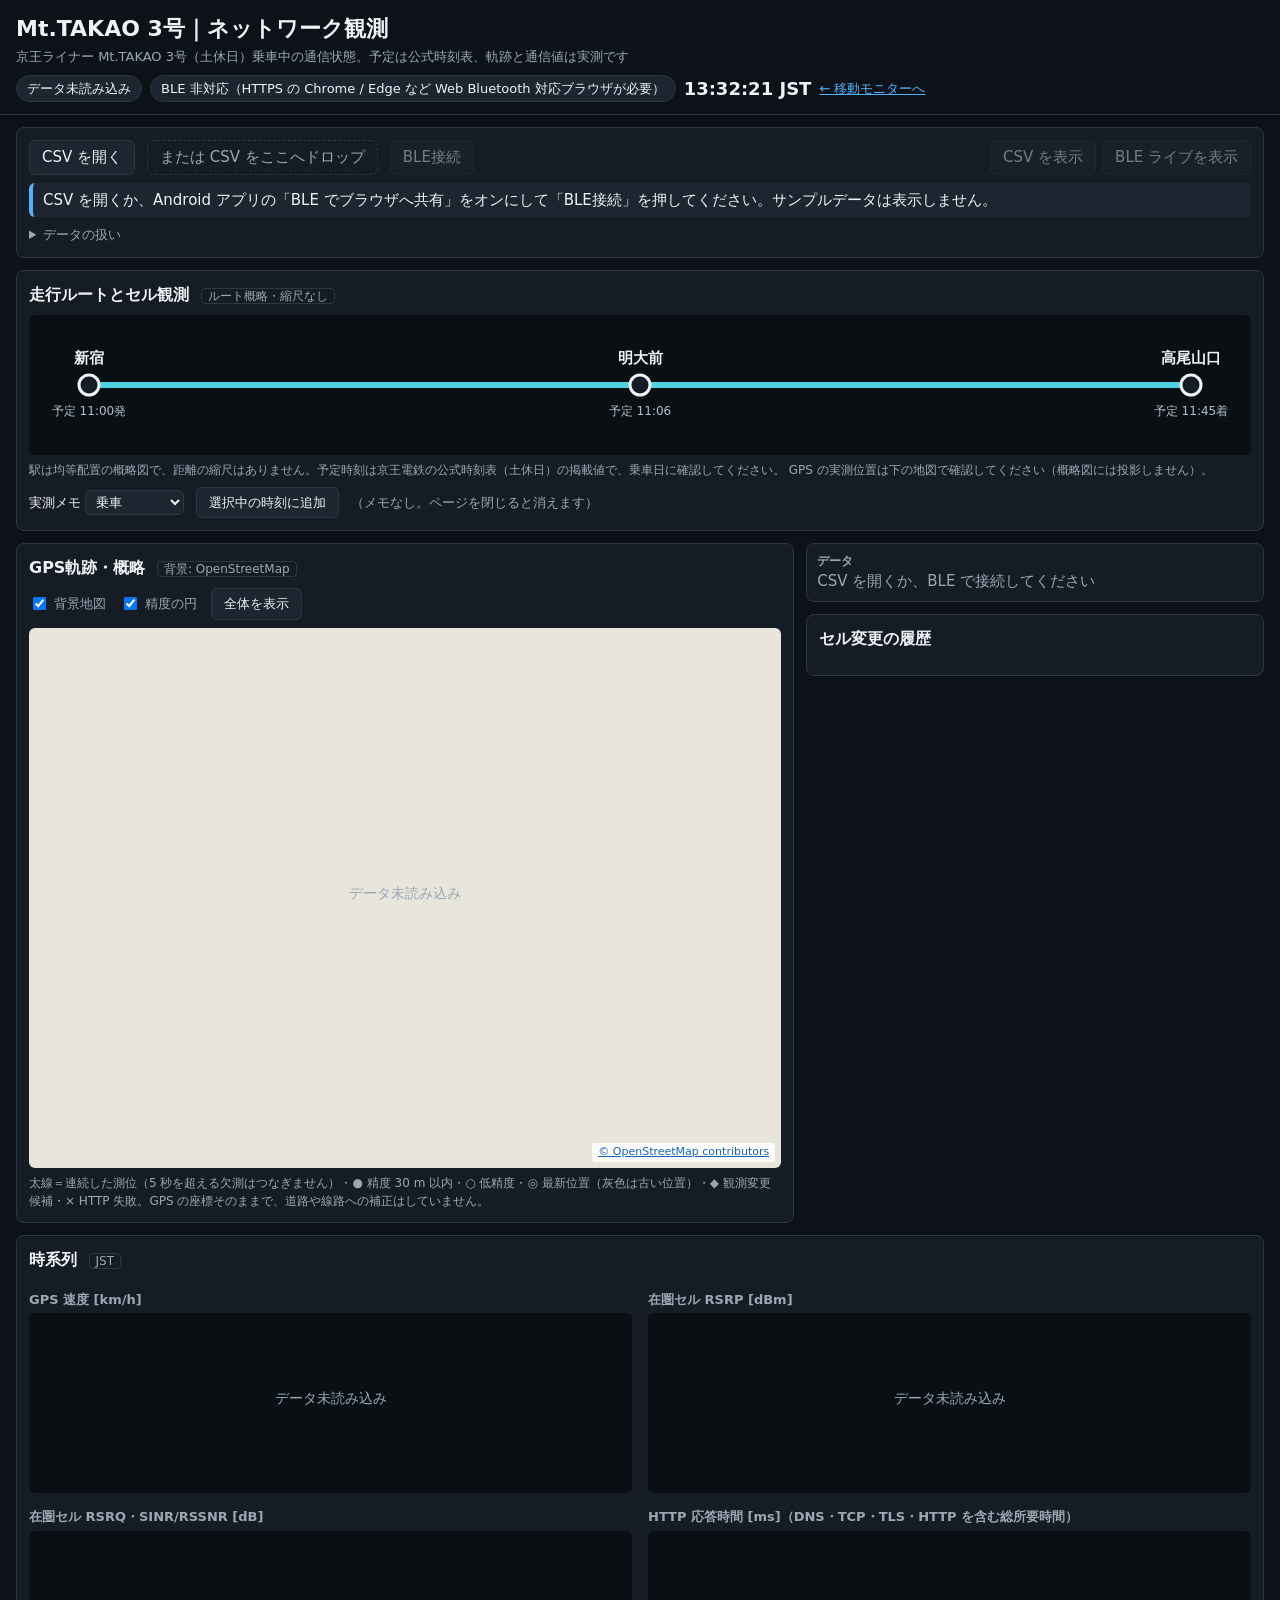
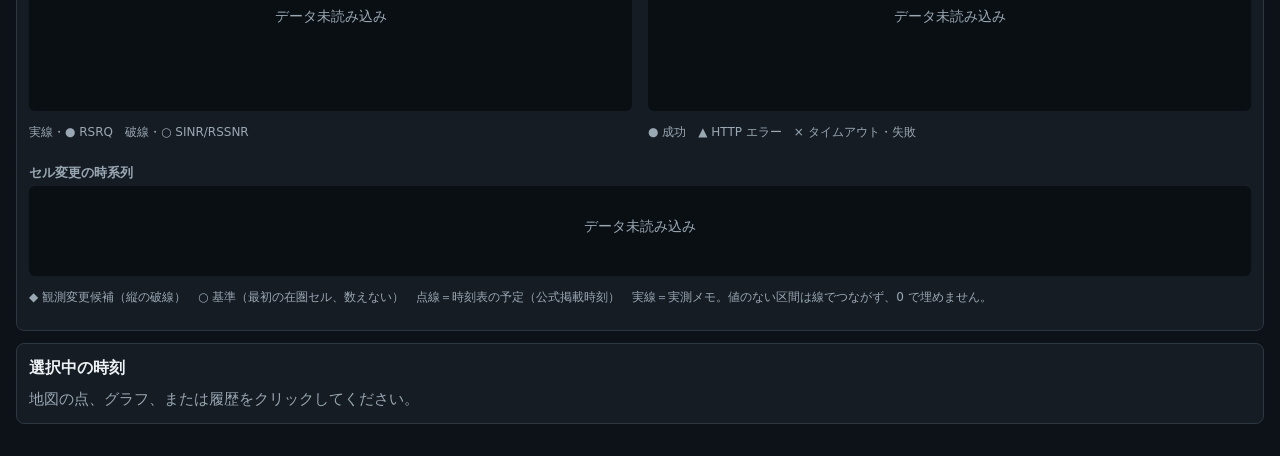
==== web/csv-visualizer/keio-mttakao3/index.html @ 000afdfd "webアプリ ble化" ====
<!doctype html>
<html lang="ja">
<head>
<meta charset="utf-8">
<meta name="viewport" content="width=device-width, initial-scale=1">
<!-- Scripts only from this site; images only from this site and OpenStreetMap tiles; no fetch/XHR/WebSocket. -->
<meta http-equiv="Content-Security-Policy" content="default-src 'none'; script-src 'self'; style-src 'self'; img-src 'self' data: https://tile.openstreetmap.org; connect-src 'none'; form-action 'none'; base-uri 'none'">
<!-- OSM's tile policy expects a Referer; send only the origin. -->
<meta name="referrer" content="strict-origin-when-cross-origin">
<title>Mt.TAKAO 3号｜ネットワーク観測</title>
<link rel="stylesheet" href="../assets/style.css">
</head>
<body>
<noscript>このページの表示には JavaScript が必要です。</noscript>
<script src="../assets/core.js"></script>
<script src="../assets/app.js"></script>
<script src="../assets/page-mttakao3.js"></script>
</body>
</html>
---- web/csv-visualizer/assets/style.css ----
/* Dark, projection-friendly dashboard. Colours have fixed roles; shapes/labels back them up. */
:root {
  --bg: #0d1218; --panel: #151c24; --panel2: #1d2630; --line: #2c3742; --fg: #eef2f5; --muted: #9aa8b4;
  --canvas: #0a0f14;
  --gps: #4dd0e1; --rsrp: #5fd38d; --rsrq: #c39bff; --snr: #f2c94c; --http: #4fb3ff;
  --change: #ffb347; --serving: #5fd38d; --bad: #ff6b6b; --warn: #f2c94c; --plan: #b0bec5; --memo: #ff8ad8;
}
* { box-sizing: border-box; }
html, body { margin: 0; background: var(--bg); color: var(--fg); }
body { font: 15px/1.5 system-ui, -apple-system, "Hiragino Sans", "Noto Sans JP", sans-serif; }
a { color: var(--http); }
h1 { font-size: 22px; margin: 0; }
h2 { font-size: 16px; margin: 0 0 8px; }
h3 { font-size: 13px; margin: 10px 0 4px; color: var(--muted); font-weight: 600; }
.sub { color: var(--muted); font-size: 13px; margin: 2px 0 0; }
.small { font-size: 12px; }
.muted { color: var(--muted); }
.hidden { display: none !important; }
header.top { display: flex; flex-wrap: wrap; justify-content: space-between; gap: 8px 16px; align-items: center;
  padding: 12px 16px; border-bottom: 1px solid var(--line); position: sticky; top: 0; background: var(--bg); z-index: 5; }
.status { display: flex; flex-wrap: wrap; gap: 8px; align-items: center; }
.badge { border: 1px solid var(--line); border-radius: 999px; padding: 3px 10px; font-size: 13px; background: var(--panel2); }
.badge.csv { border-color: var(--http); }
.badge.ble, .badge.ok { border-color: var(--serving); color: var(--serving); }
.badge.warn { border-color: var(--warn); color: var(--warn); }
.clock { font-variant-numeric: tabular-nums; font-size: 18px; font-weight: 700; }
.pagelink { font-size: 13px; }
main { padding: 12px 16px 32px; display: grid; gap: 12px; max-width: 1600px; margin: 0 auto; }
.panel { background: var(--panel); border: 1px solid var(--line); border-radius: 8px; padding: 12px; min-width: 0; }
.loadrow { display: flex; flex-wrap: wrap; gap: 8px 12px; align-items: center; }
.filebtn { background: var(--panel2); border: 1px solid var(--line); border-radius: 6px; padding: 5px 12px; cursor: pointer; }
.filebtn input { display: none; }
.drop { border: 1px dashed var(--line); border-radius: 6px; padding: 5px 12px; color: var(--muted); }
.drop.over { border-color: var(--http); color: var(--fg); }
button { background: var(--panel2); color: var(--fg); border: 1px solid var(--line); border-radius: 6px; padding: 5px 12px; font: inherit; cursor: pointer; }
button:hover:not(:disabled) { border-color: var(--http); }
button:disabled { opacity: .45; cursor: default; }
button.active { border-color: var(--serving); color: var(--serving); }
.viewswitch { display: inline-flex; gap: 6px; margin-left: auto; }
.msg { margin: 8px 0 0; padding: 6px 10px; border-radius: 6px; background: var(--panel2); border-left: 4px solid var(--http); }
.msg.warn { border-left-color: var(--warn); }
.msg.bad { border-left-color: var(--bad); }
.privacy { margin-top: 8px; color: var(--muted); font-size: 13px; }
.privacy summary { cursor: pointer; }
.tag { font-size: 12px; font-weight: 500; color: var(--muted); border: 1px solid var(--line); border-radius: 4px; padding: 0 6px; margin-left: 6px; }
.grid { display: grid; grid-template-columns: minmax(0, 1.7fr) minmax(300px, 1fr); gap: 12px; }
@media (max-width: 980px) { .grid { grid-template-columns: 1fr; } }
.side { display: grid; gap: 12px; align-content: start; min-width: 0; }
.toolbar { display: flex; flex-wrap: wrap; gap: 6px 14px; align-items: center; margin-bottom: 8px; font-size: 13px; color: var(--muted); }
.toolbar label { display: inline-flex; gap: 5px; align-items: center; }
canvas { display: block; width: 100%; border-radius: 6px; background: var(--canvas); }
.mapwrap { position: relative; }
#map { height: 540px; touch-action: none; cursor: grab; }
@media (max-width: 600px) { #map { height: 360px; } }
.attribution { position: absolute; right: 6px; bottom: 6px; background: rgba(255,255,255,.9); color: #222; font-size: 11px; padding: 1px 6px; border-radius: 3px; }
.attribution a { color: #1565c0; }
.maperror { position: absolute; left: 50%; top: 8px; transform: translateX(-50%); background: rgba(13,18,24,.9); color: #fff; font-size: 12px; padding: 3px 10px; border-radius: 4px; }
.legend { font-size: 12px; color: var(--muted); margin: 6px 0 0; }
.cards { display: grid; grid-template-columns: repeat(auto-fill, minmax(150px, 1fr)); gap: 8px; }
.card { background: var(--panel); border: 1px solid var(--line); border-radius: 8px; padding: 8px 10px; min-width: 0; }
.card.wide { grid-column: 1 / -1; }
.card b { display: block; font-size: 12px; color: var(--muted); font-weight: 600; }
.card span { font-size: 20px; font-weight: 700; font-variant-numeric: tabular-nums; overflow-wrap: anywhere; }
.card.dim span { color: var(--muted); }
.nodata { color: var(--muted); font-size: 15px !important; font-weight: 500 !important; }
.stale { color: var(--bad); }
.history { max-height: 280px; overflow: auto; }
table { border-collapse: collapse; width: 100%; font-size: 13px; font-variant-numeric: tabular-nums; }
th, td { text-align: left; padding: 4px 6px; border-bottom: 1px solid var(--line); vertical-align: top; }
th { color: var(--muted); font-weight: 600; position: sticky; top: 0; background: var(--panel); }
tr.clickable { cursor: pointer; }
tr.clickable:hover, tr.selected { background: var(--panel2); }
.chip { display: inline-block; padding: 0 6px; border-radius: 3px; font-size: 12px; border: 1px solid currentColor; }
.chip.switched { color: var(--change); }
.chip.baseline { color: var(--serving); }
.chip.indeterminate { color: var(--muted); }
.charts { display: grid; grid-template-columns: repeat(2, minmax(0, 1fr)); gap: 4px 16px; }
@media (max-width: 900px) { .charts { grid-template-columns: 1fr; } }
.chart { height: 180px; cursor: crosshair; }
.chart.lane { height: 90px; }
.route-canvas { height: 140px; }
.routenote { font-size: 12px; color: var(--muted); margin-top: 6px; }
.markerrow { display: flex; flex-wrap: wrap; gap: 8px 12px; align-items: center; margin-top: 8px; font-size: 13px; }
select { background: var(--panel2); color: var(--fg); border: 1px solid var(--line); border-radius: 5px; padding: 3px 6px; font: inherit; }
dl { display: grid; grid-template-columns: auto 1fr; gap: 3px 12px; margin: 0; }
dt { color: var(--muted); }
dd { margin: 0; }
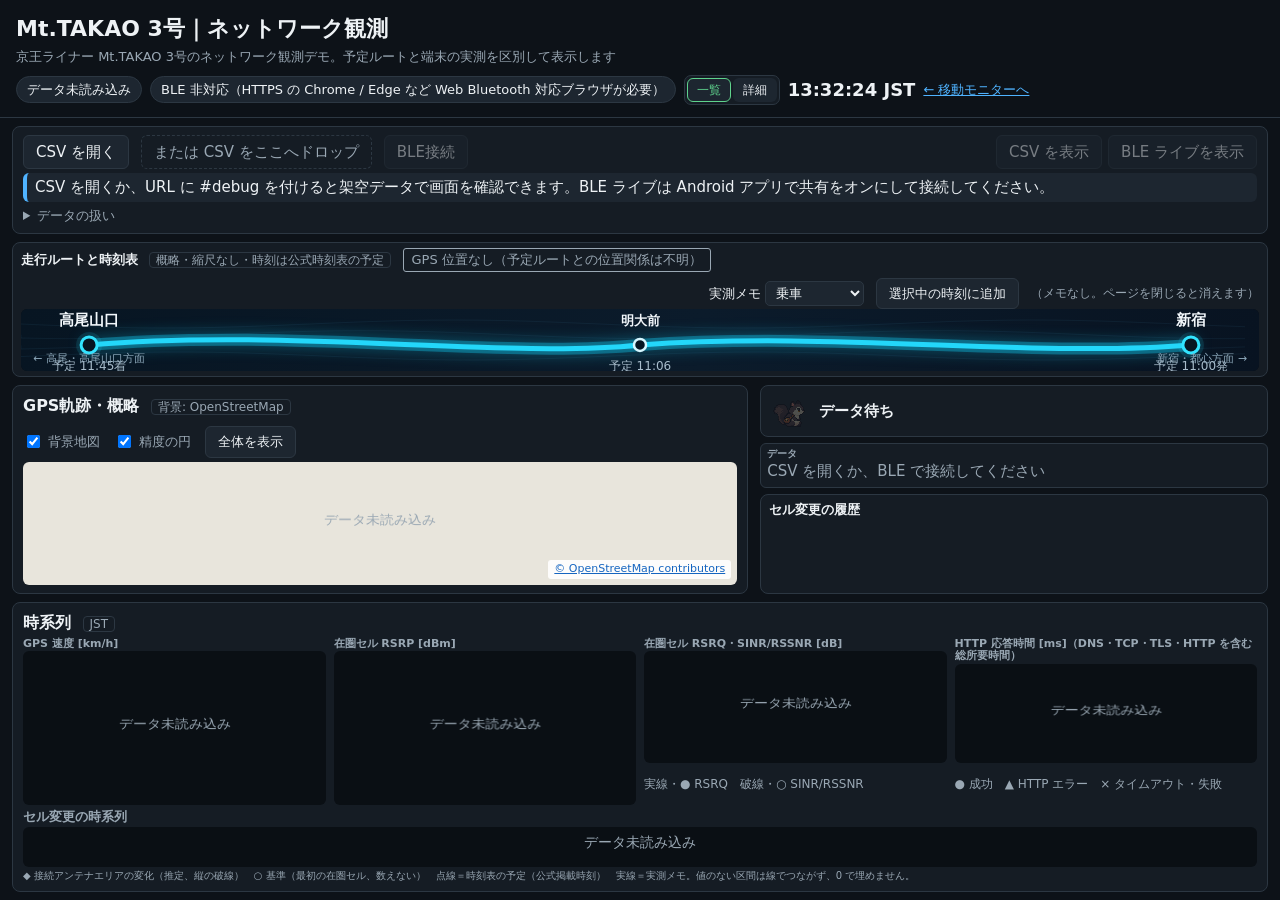
==== commit 7de9debc: "webアプリ 再生機能" ====
--- a/web/csv-visualizer/keio-mttakao3/index.html
+++ b/web/csv-visualizer/keio-mttakao3/index.html
@@ -13,6 +13,7 @@
 <body>
 <noscript>このページの表示には JavaScript が必要です。</noscript>
 <script src="../assets/core.js"></script>
+<script src="../assets/demo-data.js"></script>
 <script src="../assets/app.js"></script>
 <script src="../assets/page-mttakao3.js"></script>
 </body>
--- a/web/csv-visualizer/assets/style.css
+++ b/web/csv-visualizer/assets/style.css
@@ -19,10 +19,14 @@
 header.top { display: flex; flex-wrap: wrap; justify-content: space-between; gap: 8px 16px; align-items: center;
   padding: 12px 16px; border-bottom: 1px solid var(--line); position: sticky; top: 0; background: var(--bg); z-index: 5; }
 .status { display: flex; flex-wrap: wrap; gap: 8px; align-items: center; }
+.dashboard-switch { display: inline-flex; gap: 2px; padding: 2px; border: 1px solid var(--line); border-radius: 7px; background: var(--panel); }
+.dashboard-switch button { padding: 2px 9px; border-color: transparent; font-size: 12px; }
+.dashboard-switch button.active { background: var(--panel2); border-color: var(--serving); color: var(--serving); }
 .badge { border: 1px solid var(--line); border-radius: 999px; padding: 3px 10px; font-size: 13px; background: var(--panel2); }
 .badge.csv { border-color: var(--http); }
 .badge.ble, .badge.ok { border-color: var(--serving); color: var(--serving); }
 .badge.warn { border-color: var(--warn); color: var(--warn); }
+.badge.demo-badge { border-color: var(--change); color: var(--change); }
 .clock { font-variant-numeric: tabular-nums; font-size: 18px; font-weight: 700; }
 .pagelink { font-size: 13px; }
 main { padding: 12px 16px 32px; display: grid; gap: 12px; max-width: 1600px; margin: 0 auto; }
@@ -78,10 +82,84 @@
 @media (max-width: 900px) { .charts { grid-template-columns: 1fr; } }
 .chart { height: 180px; cursor: crosshair; }
 .chart.lane { height: 90px; }
-.route-canvas { height: 140px; }
+.route-canvas { height: 104px; margin-top: 4px; }
 .routenote { font-size: 12px; color: var(--muted); margin-top: 6px; }
 .markerrow { display: flex; flex-wrap: wrap; gap: 8px 12px; align-items: center; margin-top: 8px; font-size: 13px; }
 select { background: var(--panel2); color: var(--fg); border: 1px solid var(--line); border-radius: 5px; padding: 3px 6px; font: inherit; }
 dl { display: grid; grid-template-columns: auto 1fr; gap: 3px 12px; margin: 0; }
 dt { color: var(--muted); }
 dd { margin: 0; }
+.character { display: flex; gap: 12px; align-items: center; }
+.sprite { width: 96px; height: 96px; flex: none; image-rendering: pixelated; background: transparent; }
+/* Plain-language explanation under each radio metric (always visible). */
+.help { font-size: 12px; color: var(--muted); margin-top: 2px; line-height: 1.35; }
+.card-note { grid-column: 1 / -1; font-size: 12px; color: var(--muted); margin: 0; }
+.routehead { display: flex; flex-wrap: wrap; gap: 6px 12px; align-items: center; }
+.routehead h2 { margin: 0; }
+.routestatus { font-size: 13px !important; padding: 1px 8px; color: var(--muted); }
+.routestatus.off { color: var(--warn); }
+.routestatus.near { color: var(--serving); }
+.routehead .markerrow { margin-top: 0; margin-left: auto; }
+.routenote { font-size: 12px; color: var(--muted); }
+.routenote summary { cursor: pointer; }
+
+/* The overview is a true viewport dashboard on desktop. Small screens keep natural scrolling. */
+@media (min-width: 1000px) and (min-height: 760px) {
+  body.dashboard-overview { height: 100vh; overflow: hidden; }
+  body.dashboard-overview main {
+    height: calc(100vh - var(--topbar-height, 76px)); max-width: none; padding: 8px 12px; gap: 8px; overflow: hidden;
+    grid-template-rows: auto minmax(0, .82fr) minmax(0, 1.18fr);
+  }
+  body.dashboard-overview.has-route main { grid-template-rows: auto auto minmax(0, .72fr) minmax(0, 1fr); }
+  body.dashboard-overview .panel { padding: 8px 10px; }
+  body.dashboard-overview .loader .msg { margin-top: 4px; padding: 3px 8px; }
+  body.dashboard-overview .privacy { margin-top: 4px; }
+  body.dashboard-overview .grid { min-height: 0; grid-template-columns: minmax(0, 1.45fr) minmax(400px, 1fr); }
+  body.dashboard-overview .mappanel { display: flex; flex-direction: column; min-height: 0; }
+  body.dashboard-overview .mappanel .toolbar { margin-bottom: 4px; }
+  body.dashboard-overview .mapwrap { flex: 1; min-height: 0; }
+  body.dashboard-overview #map { height: 100%; }
+  body.dashboard-overview .legend { display: none; }
+  body.dashboard-overview .side { min-height: 0; overflow: hidden; align-content: stretch; grid-template-rows: auto auto minmax(0, 1fr); gap: 6px; }
+  body.dashboard-overview .character { padding: 4px 8px; gap: 8px; min-height: 48px; }
+  body.dashboard-overview .sprite { width: 42px; height: 42px; }
+  body.dashboard-overview .character .small.muted:last-child { display: none; }
+  body.dashboard-overview .cards { grid-template-columns: repeat(4, minmax(0, 1fr)); gap: 4px; }
+  body.dashboard-overview .card { padding: 4px 6px; border-radius: 6px; }
+  body.dashboard-overview .card b { font-size: 10px; line-height: 1.2; }
+  body.dashboard-overview .card span { font-size: 16px; line-height: 1.25; }
+  body.dashboard-overview .card .help, body.dashboard-overview .card .small.muted,
+  body.dashboard-overview .card-note { display: none; }
+  body.dashboard-overview .card.distance { display: none; }
+  body.dashboard-overview .history-panel { display: flex; flex-direction: column; min-height: 0; padding: 5px 8px; overflow: hidden; }
+  body.dashboard-overview .history-panel h2 { margin: 0 0 2px; font-size: 13px; }
+  body.dashboard-overview .history-panel .help { display: none; }
+  body.dashboard-overview .history-panel #cellDiag { margin: 0 0 2px; font-size: 10px; line-height: 1.2; }
+  body.dashboard-overview .history { flex: 1; min-height: 0; max-height: none; overflow: auto; scrollbar-gutter: stable; }
+  body.dashboard-overview .history table { font-size: 10px; line-height: 1.15; }
+  body.dashboard-overview .history th, body.dashboard-overview .history td { padding: 2px 4px; }
+  body.dashboard-overview .side > .panel.small { display: none; }
+  body.dashboard-overview .route { padding: 5px 8px; }
+  body.dashboard-overview .route .routehead h2 { font-size: 13px; }
+  body.dashboard-overview .route .route-canvas { height: 62px; margin: 0; }
+  body.dashboard-overview .route .routenote { display: none; }
+  body.dashboard-overview .timeseries { display: flex; flex-direction: column; min-height: 0; overflow: hidden; }
+  body.dashboard-overview .timeseries > h2 { flex: none; margin: 0 0 2px; }
+  body.dashboard-overview .timeseries .toolbar { flex: none; margin: 2px 0 4px; gap: 4px 8px; }
+  body.dashboard-overview .timeseries .replay .small { display: none; }
+  body.dashboard-overview .charts { flex: 1; min-height: 0; grid-template-columns: repeat(4, minmax(0, 1fr)); gap: 0 8px; }
+  body.dashboard-overview .charts > div { display: flex; flex-direction: column; min-width: 0; min-height: 0; overflow: hidden; }
+  body.dashboard-overview .charts h3 { flex: none; margin: 1px 0; font-size: 11px; line-height: 1.15; }
+  body.dashboard-overview .chart { flex: 1; height: auto; min-height: 68px; }
+  body.dashboard-overview .chart.lane { flex: none; height: 40px; min-height: 40px; }
+  body.dashboard-overview .timeseries > h3 { flex: none; margin: 2px 0 0; }
+  body.dashboard-overview .timeseries > .small { flex: none; margin: 1px 0 0; font-size: 10px; }
+  body.dashboard-overview #selectionPanel, body.dashboard-overview #sensorsPanel { display: none; }
+}
+body:not(.dashboard-overview) .dashboard-switch button[aria-pressed="false"] { color: var(--muted); }
+.sensors summary { cursor: pointer; list-style: revert; }
+.sensors summary h2 { display: inline; }
+/* CSV replay controls: the cursor slider takes the remaining width and wraps on narrow screens. */
+.replay #cursor { flex: 1 1 200px; min-width: 160px; }
+.replay #cursorLabel { font-variant-numeric: tabular-nums; color: var(--fg); }
+tr.future { opacity: .45; }
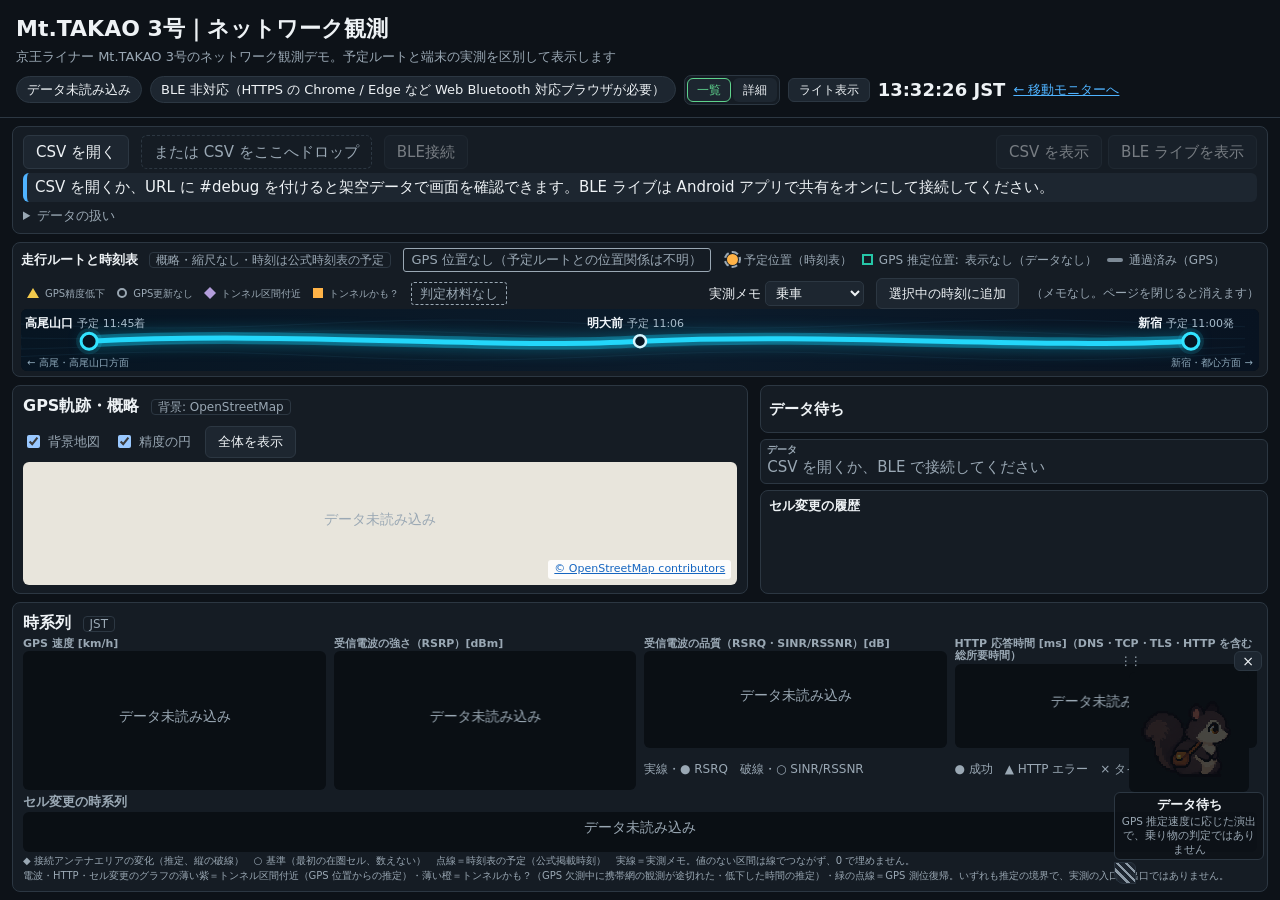
==== commit e5af5908: "webアプリ キャラ" ====
--- a/web/csv-visualizer/keio-mttakao3/index.html
+++ b/web/csv-visualizer/keio-mttakao3/index.html
@@ -14,6 +14,7 @@
 <noscript>このページの表示には JavaScript が必要です。</noscript>
 <script src="../assets/core.js"></script>
 <script src="../assets/demo-data.js"></script>
+<script src="../assets/tunnel-sections.js"></script>
 <script src="../assets/app.js"></script>
 <script src="../assets/page-mttakao3.js"></script>
 </body>
--- a/web/csv-visualizer/assets/style.css
+++ b/web/csv-visualizer/assets/style.css
@@ -4,6 +4,17 @@
   --canvas: #0a0f14;
   --gps: #4dd0e1; --rsrp: #5fd38d; --rsrq: #c39bff; --snr: #f2c94c; --http: #4fb3ff;
   --change: #ffb347; --serving: #5fd38d; --bad: #ff6b6b; --warn: #f2c94c; --plan: #b0bec5; --memo: #ff8ad8;
+  --shade: rgba(13, 18, 24, .5); --overlay: rgba(13, 18, 24, .85); --overlay-soft: rgba(21, 28, 36, .55); --near: #b39ddb;
+  color-scheme: dark;
+}
+/* Light theme (header switch): same roles, darker strokes so lines stay readable on white. Map tiles are not recoloured. */
+:root[data-theme="light"] {
+  --bg: #f3f6f9; --panel: #ffffff; --panel2: #eaf0f5; --line: #c9d3dc; --fg: #14202b; --muted: #53616d;
+  --canvas: #f8fafc;
+  --gps: #00838f; --rsrp: #2e7d32; --rsrq: #6a3fbf; --snr: #9a6b00; --http: #1565c0;
+  --change: #c75f00; --serving: #2e7d32; --bad: #c62828; --warn: #9a6b00; --plan: #546e7a; --memo: #ad1457;
+  --shade: rgba(243, 246, 249, .65); --overlay: rgba(255, 255, 255, .92); --overlay-soft: rgba(255, 255, 255, .7); --near: #5e35b1;
+  color-scheme: light;
 }
 * { box-sizing: border-box; }
 html, body { margin: 0; background: var(--bg); color: var(--fg); }
@@ -82,7 +93,7 @@
 @media (max-width: 900px) { .charts { grid-template-columns: 1fr; } }
 .chart { height: 180px; cursor: crosshair; }
 .chart.lane { height: 90px; }
-.route-canvas { height: 104px; margin-top: 4px; }
+.route-canvas { height: 120px; margin-top: 4px; }
 .routenote { font-size: 12px; color: var(--muted); margin-top: 6px; }
 .markerrow { display: flex; flex-wrap: wrap; gap: 8px 12px; align-items: center; margin-top: 8px; font-size: 13px; }
 select { background: var(--panel2); color: var(--fg); border: 1px solid var(--line); border-radius: 5px; padding: 3px 6px; font: inherit; }
@@ -99,7 +110,41 @@
 .routestatus { font-size: 13px !important; padding: 1px 8px; color: var(--muted); }
 .routestatus.off { color: var(--warn); }
 .routestatus.near { color: var(--serving); }
+/* Tunnel hint: purple = near a reference section (GPS), orange = "かも？" (estimate from several signs). */
+.tunnelstatus { font-size: 13px !important; padding: 1px 8px; color: var(--muted); border-style: dashed; cursor: help; }
+.tunnelstatus.near { color: var(--near); }
+.tunnelstatus.maybe { color: var(--change); }
+#tunnelReasons { margin: 4px 0 0; }
+#tunnelInfo ul { margin: 4px 0; padding-left: 18px; }
+#tunnelInfo li { margin-bottom: 4px; }
 .routehead .markerrow { margin-top: 0; margin-left: auto; }
+/* Route legend: amber circle = timetable plan, cyan-edged square = GPS estimate (projected fix). */
+.routelegend { display: inline-flex; flex-wrap: wrap; align-items: center; gap: 2px 6px; color: var(--muted); }
+.routelegend i { display: inline-block; width: 11px; height: 11px; margin-left: 4px; }
+.routelegend .lg-plan { border-radius: 50%; background: #ffb347; outline: 2px dashed var(--muted); outline-offset: 1px; }
+.routelegend .lg-gps { border: 2px solid #26c6a8; background: var(--panel); }
+.routelegend #routeGps { font-size: 12px !important; }
+.route { position: relative; }
+.routewrap { position: relative; }
+.pinlegend i { display: inline-block; width: 10px; height: 10px; margin-left: 6px; }
+.lg-passed { width: 16px !important; height: 4px !important; background: #7d8a96; border-radius: 2px; vertical-align: middle; }
+.pin-lowacc { width: 0 !important; height: 0 !important; border-left: 6px solid transparent; border-right: 6px solid transparent; border-bottom: 10px solid #f2c94c; }
+.pin-gap { border: 2.5px solid #9aa7b2; border-radius: 50%; }
+.pin-near { background: #b39ddb; transform: rotate(45deg) scale(.85); }
+.pin-hint { background: #ffb347; }
+:root[data-theme="light"] .pin-lowacc { border-bottom-color: #b38600; }
+:root[data-theme="light"] .pin-gap { border-color: #5f6b75; }
+:root[data-theme="light"] .pin-near { background: #5e35b1; }
+:root[data-theme="light"] .pin-hint { background: #d9730d; }
+.pinpop { position: absolute; z-index: 30; width: min(300px, calc(100% - 8px)); padding: 6px 26px 6px 10px; font-size: 12px; line-height: 1.45;
+  background: var(--panel); color: var(--fg); border: 1px solid var(--http); border-radius: 6px; box-shadow: 0 4px 14px rgba(0,0,0,.35); }
+.pinpop p { margin: 0 0 4px; }
+.pinpop button { position: absolute; top: 3px; right: 3px; padding: 0 6px; font-size: 13px; }
+.pinlist { margin: 4px 0; padding-left: 20px; max-height: 180px; overflow: auto; }
+.linkish { padding: 0 4px; font-size: 12px; font-variant-numeric: tabular-nums; }
+.themetoggle { font-size: 12px; padding: 2px 10px; }
+.track3d { height: 360px; touch-action: none; cursor: grab; }
+@media (max-width: 600px) { .track3d { height: 280px; } }
 .routenote { font-size: 12px; color: var(--muted); }
 .routenote summary { cursor: pointer; }
 
@@ -143,6 +188,8 @@
   body.dashboard-overview .route .routehead h2 { font-size: 13px; }
   body.dashboard-overview .route .route-canvas { height: 62px; margin: 0; }
   body.dashboard-overview .route .routenote { display: none; }
+  body.dashboard-overview .pinlegend { font-size: 10px; }
+  body.dashboard-overview .pinlegend .muted { display: none; }
   body.dashboard-overview .timeseries { display: flex; flex-direction: column; min-height: 0; overflow: hidden; }
   body.dashboard-overview .timeseries > h2 { flex: none; margin: 0 0 2px; }
   body.dashboard-overview .timeseries .toolbar { flex: none; margin: 2px 0 4px; gap: 4px 8px; }
@@ -155,6 +202,8 @@
   body.dashboard-overview .timeseries > h3 { flex: none; margin: 2px 0 0; }
   body.dashboard-overview .timeseries > .small { flex: none; margin: 1px 0 0; font-size: 10px; }
   body.dashboard-overview #selectionPanel, body.dashboard-overview #sensorsPanel { display: none; }
+  /* The one-screen overview keeps its existing cards and charts; altitude is shown in the detail view. */
+  body.dashboard-overview #altitudePanel, body.dashboard-overview .card.altitude, body.dashboard-overview #track3dPanel { display: none; }
 }
 body:not(.dashboard-overview) .dashboard-switch button[aria-pressed="false"] { color: var(--muted); }
 .sensors summary { cursor: pointer; list-style: revert; }
@@ -163,3 +212,38 @@
 .replay #cursor { flex: 1 1 200px; min-width: 160px; }
 .replay #cursorLabel { font-variant-numeric: tabular-nums; color: var(--fg); }
 tr.future { opacity: .45; }
+
+/* Floating character: above every panel, dragged by the user, never auto-moving or blinking. */
+.floatchar { position: fixed; z-index: 40; width: 150px; display: flex; flex-direction: column; align-items: center;
+  touch-action: none; user-select: none; -webkit-user-select: none; cursor: grab; border-radius: 10px; outline: none;
+  padding-bottom: 24px; /* room for the resize grip under the caption */ }
+.floatchar:hover, .floatchar:focus-visible, .floatchar.dragging { background: var(--overlay-soft); box-shadow: 0 0 0 1px var(--line); }
+.floatchar:focus-visible { box-shadow: 0 0 0 2px var(--serving); }
+.floatchar.dragging { cursor: grabbing; }
+.floatbar { align-self: stretch; display: flex; justify-content: space-between; align-items: center; height: 22px; padding: 0 2px 0 6px; }
+.floatbar .grip { color: var(--muted); font-size: 12px; letter-spacing: -2px; }
+.floatbar button { padding: 0 7px; line-height: 18px; font-size: 14px; background: var(--panel2); }
+.floatsprite { width: 120px; height: 120px; image-rendering: pixelated; pointer-events: none; }
+.floatcap { max-width: 150px; text-align: center; font-size: 12px; line-height: 1.35; padding: 3px 6px; border-radius: 6px;
+  background: var(--overlay); border: 1px solid var(--line); }
+.floatcap b { display: block; font-size: 13px; }
+.floatcap span { display: block; }
+.floatcap .floatnote { color: var(--muted); font-size: 10.5px; }
+/* User-sized window (lower-left grip): the sprite takes the free height; text keeps its size and stays readable. */
+.floatchar.sized { justify-content: flex-start; }
+.floatchar.sized, .floatchar.sized:hover { background: var(--overlay-soft); box-shadow: 0 0 0 1px var(--line); }
+.floatchar.sized .floatsprite { flex: 1 1 0; width: 100%; height: auto; min-height: 48px; }
+.floatchar.sized .floatcap { flex: none; max-width: 100%; align-self: stretch; margin: 0 4px; }
+.floatchar.sized .floatcap .floatnote { display: block; }
+.floatchar.resizing { cursor: nesw-resize; }
+.floatgrip { position: absolute; left: 0; bottom: 0; width: 22px; height: 22px; cursor: nesw-resize; touch-action: none; border-radius: 0 6px 0 10px;
+  background: linear-gradient(45deg, transparent 0 30%, var(--muted) 30% 38%, transparent 38% 52%, var(--muted) 52% 60%, transparent 60% 74%, var(--muted) 74% 82%, transparent 82%) var(--panel2);
+  border: 1px solid var(--line); opacity: .9; }
+.floatgrip:hover, .floatgrip:focus-visible, .floatchar.resizing .floatgrip { opacity: 1; border-color: var(--http); outline: none; box-shadow: 0 0 0 2px var(--http); }
+.floatshow { position: fixed; z-index: 40; right: 12px; bottom: 12px; font-size: 12px; padding: 4px 10px; opacity: .9; }
+@media (max-width: 600px) {
+  .floatchar { width: 104px; }
+  .floatsprite { width: 76px; height: 76px; }
+  .floatcap { max-width: 104px; font-size: 11px; }
+  .floatcap .floatnote { display: none; }
+}
